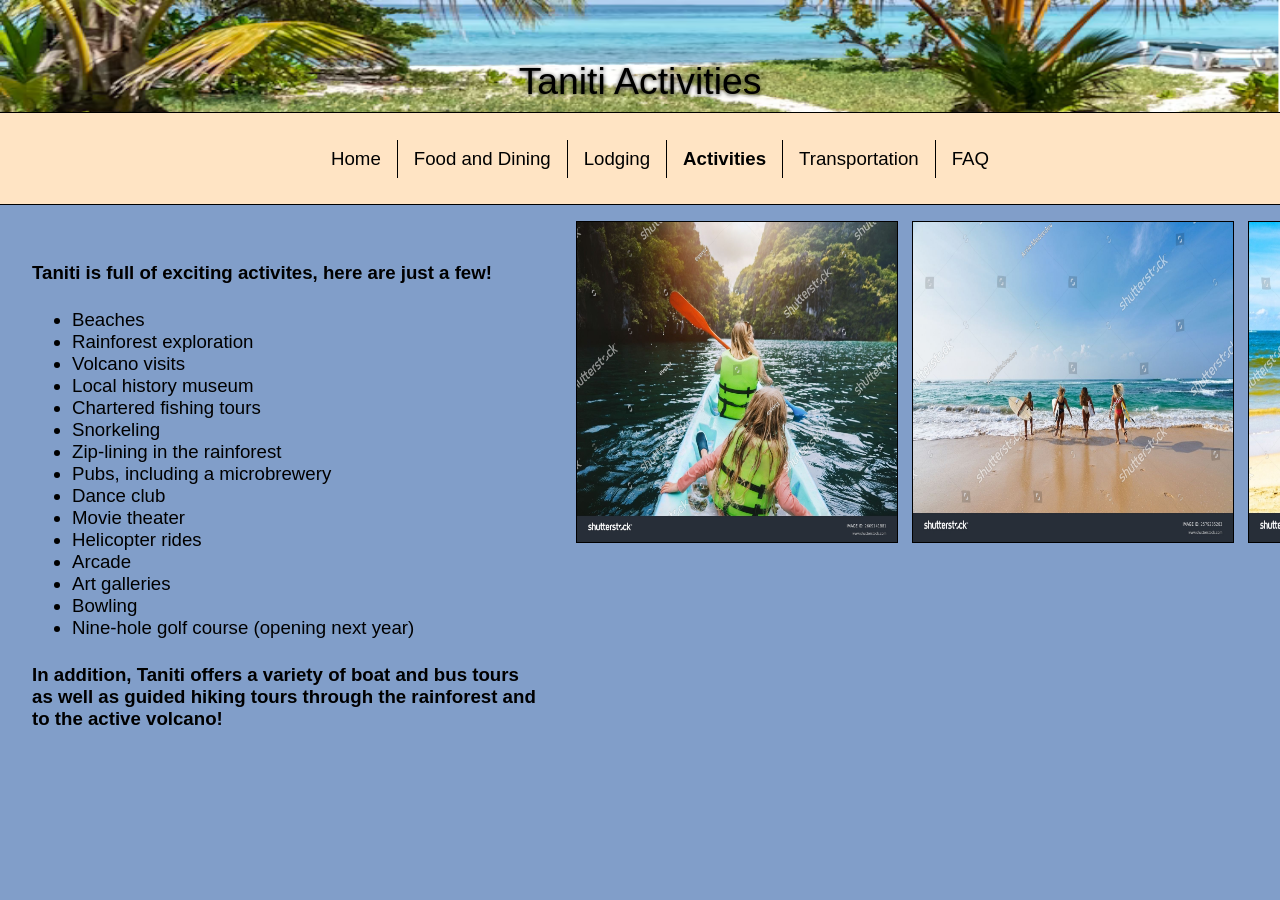
==== activities.html @ f4a3b8e1 "Full site in one commit, classic me." ====
<!DOCTYPE html>
<html lang="en">
<head>
  <meta charset="UTF-8">
  <title>Taniti Dining</title>
  <link rel="stylesheet" href="styles.css">
</head>
<body>

  <header>
    <img src="images/headerimg.png" alt="tropical background with palm trees and ocean" caption="Photo from Unsplash" class="header-image">
    <h1>Taniti Activities</h1>
  </header>

  <div class = "primary-nav">
    <nav>
    <ul>
      <li><a href="index.html" ">Home</a></li>
      <li><a href="dining.html" >Food and Dining</a></li>
      <li><a href="lodging.html">Lodging</a></li>
      <li><a href="activities.html"class="active">Activities</a></li>
      <li><a href="transport.html">Transportation</a></li>
      <li><a href="faq.html">FAQ</a></li>
    </ul>
    </nav>
  </div>

  <main>
    <div class="content-body">
      <h4>Taniti is full of exciting activites, here are just a few!</h4>
      <ul>
        <li>Beaches</li>
        <li>Rainforest exploration</li>
        <li>Volcano visits</li>
        <li>Local history museum</li>
        <li>Chartered fishing tours</li>
        <li>Snorkeling</li>
        <li>Zip-lining in the rainforest</li>
        <li>Pubs, including a microbrewery</li>
        <li>Dance club</li>
        <li>Movie theater</li>
        <li>Helicopter rides</li>
        <li>Arcade</li>
        <li>Art galleries</li>
        <li>Bowling</li>
        <li>Nine-hole golf course (opening next year)</li>
      </ul>
      <h4>In addition, Taniti offers a variety of boat and bus tours as well as guided hiking tours through the rainforest and to the active volcano!</h4>
    </div>
    <div class="image-grid">
      <img src="images/activities1.jpg" alt="activities 1">
      <img src="images/activities2.jpg" alt="activities 2">
      <img src="images/activities3.jpg" alt="activities 3">
    </div>
  </main>

</body>
</html>
---- styles.css ----
* {
   font-family: sans-serif;
}

body {
  margin: 0;
  font-size: 14pt;
  background-color: #819ec9;
}

header {
  position: relative;
  text-align: center;
  border-bottom: 1px solid #000;
}

header img {
  display: block;
  width: 100%;
  height: 7rem;

}

header h1 {
  position: absolute;
  top: 50%;
  left: 50%;
  transform: translate(-50%, -50%);
  padding: 1rem;
  font-weight: normal;
  color: #000000;
  text-shadow: 0 1px 4px rgba(0, 0, 0, 0.8);
}

.primary-nav {
  border-bottom: 1px solid #000;
   background-color: bisque;
}

/* Nav */
nav {
  display: flex;
  align-items: center;
  padding: 0.5rem 1rem;
  gap: 1.5rem;
  justify-content: center;
}

nav ul {
  display: flex;
  list-style: none;
}

nav ul li a {
  display: block;
  padding: 0.5rem 1rem;
  text-decoration: none;
  color: inherit;
  border-right: 1px solid #000;
}

nav ul li:last-child a {
  border-right: none;
}

nav ul li a.active {
  font-weight: bold;
}

/* Main */
main {
  display: flex;
  padding: 1rem;
  gap: 1rem;
}

.content-body {
  padding: 1rem;
  min-width: 40vw; 
}

.image-grid {
  display: grid;
  grid-template-columns: repeat(3, 20rem);
  grid-template-rows: repeat(1, 20rem);
  gap: 1rem;
}

.image-grid img {
  width: 20rem;
  height: 20rem;
  border: 1px solid #000;
  /* X placeholder via SVG background */
  background-image: url("data:image/svg+xml,%3Csvg xmlns='http://www.w3.org/2000/svg' width='100%25' height='100%25'%3E%3Cline x1='0' y1='0' x2='100%25' y2='100%25' stroke='%23999' stroke-width='1'/%3E%3Cline x1='100%25' y1='0' x2='0' y2='100%25' stroke='%23999' stroke-width='1'/%3E%3C/svg%3E");
  background-size: 100% 100%;
}

/* Footer */
footer {
    border-top: 1px solid #000;
      text-align: center;
}
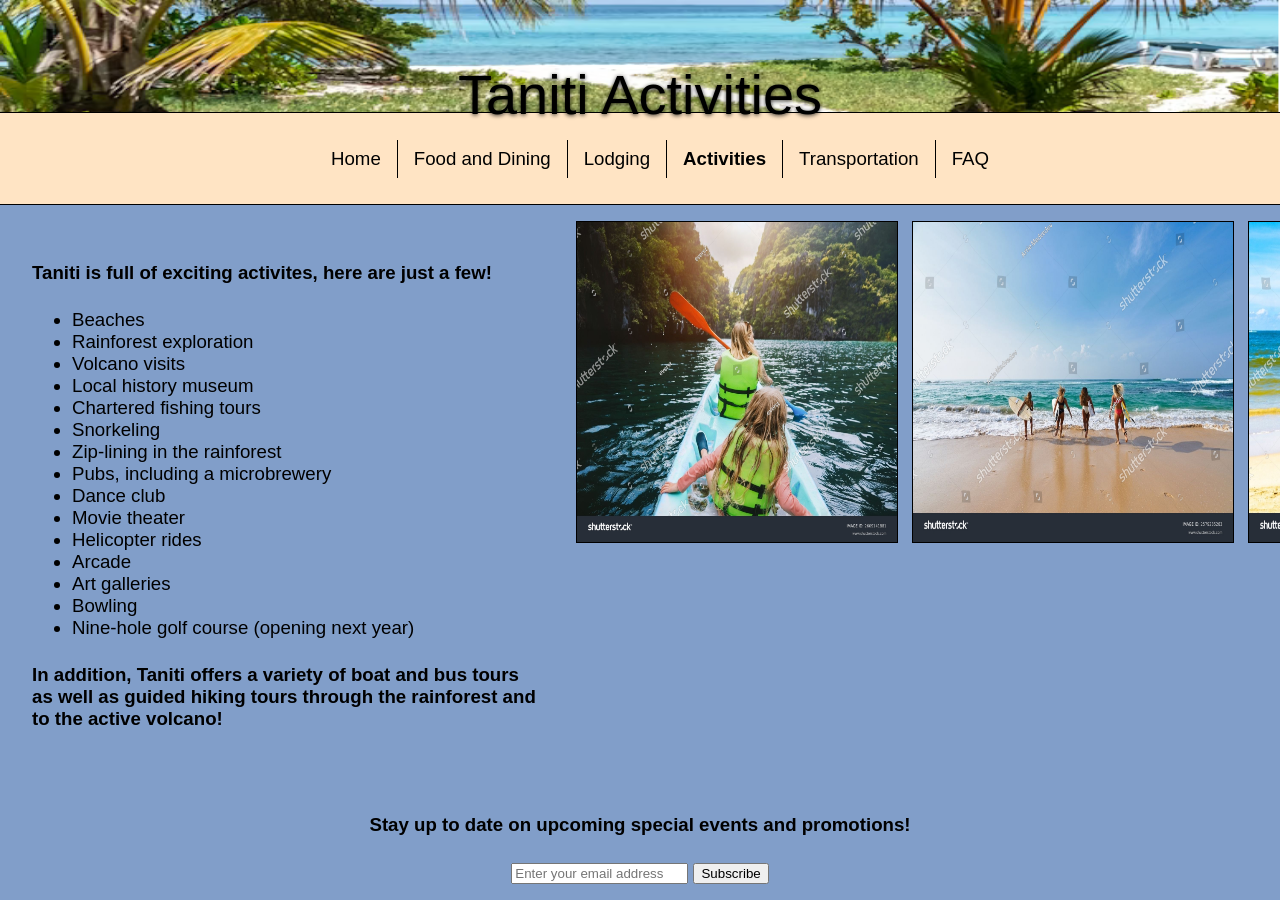
==== commit 9b86e224: "Changes to accomodate user feedback from guerilla testing." ====
--- a/activities.html
+++ b/activities.html
@@ -48,11 +48,24 @@
       <h4>In addition, Taniti offers a variety of boat and bus tours as well as guided hiking tours through the rainforest and to the active volcano!</h4>
     </div>
     <div class="image-grid">
-      <img src="images/activities1.jpg" alt="activities 1">
-      <img src="images/activities2.jpg" alt="activities 2">
-      <img src="images/activities3.jpg" alt="activities 3">
+      <a href="#img1"><img src="images/activities1.jpg" alt="activities 1"></a>
+      <a href="#img2"><img src="images/activities2.jpg" alt="activities 2"></a>
+      <a href="#img3"><img src="images/activities3.jpg" alt="activities 3"></a>
     </div>
+
+    <a id="img1" class="lightbox" href="#"><img src="images/activities1.jpg" alt="activities 1"></a>
+    <a id="img2" class="lightbox" href="#"><img src="images/activities2.jpg" alt="activities 2"></a>
+    <a id="img3" class="lightbox" href="#"><img src="images/activities3.jpg" alt="activities 3"></a>
   </main>
+
+  
+  <footer>
+    <h4>Stay up to date on upcoming special events and promotions!</h4>
+    <form>
+      <input type="email" placeholder="Enter your email address">
+      <button type="submit">Subscribe</button>
+    </form>
+  </footer>
 
 </body>
 </html>
--- a/styles.css
+++ b/styles.css
@@ -28,6 +28,7 @@
   transform: translate(-50%, -50%);
   padding: 1rem;
   font-weight: normal;
+  font-size: 3.5rem;
   color: #000000;
   text-shadow: 0 1px 4px rgba(0, 0, 0, 0.8);
 }
@@ -57,6 +58,11 @@
   text-decoration: none;
   color: inherit;
   border-right: 1px solid #000;
+}
+
+nav ul li :hover {
+  background-color: #819ec9;
+  color: #ffffff;
 }
 
 nav ul li:last-child a {
@@ -90,13 +96,41 @@
   width: 20rem;
   height: 20rem;
   border: 1px solid #000;
-  /* X placeholder via SVG background */
-  background-image: url("data:image/svg+xml,%3Csvg xmlns='http://www.w3.org/2000/svg' width='100%25' height='100%25'%3E%3Cline x1='0' y1='0' x2='100%25' y2='100%25' stroke='%23999' stroke-width='1'/%3E%3Cline x1='100%25' y1='0' x2='0' y2='100%25' stroke='%23999' stroke-width='1'/%3E%3C/svg%3E");
   background-size: 100% 100%;
+}
+
+/* Lightbox */
+.lightbox {
+  display: none;
+  position: fixed;
+  inset: 0;
+  background: rgba(0, 0, 0, 0.8);
+  z-index: 100;
+  justify-content: center;
+  align-items: center;
+  cursor: zoom-out;
+}
+
+.lightbox:target {
+  display: flex;
+}
+
+.lightbox img {
+  max-width: 90vw;
+  max-height: 90vh;
+  width: auto;
+  height: auto;
+  border: none;
+  background: none;
+  background-image: none;
+  pointer-events: none;
 }
 
 /* Footer */
 footer {
-    border-top: 1px solid #000;
-      text-align: center;
+    position: absolute;
+    bottom: 0;
+    width: 100%;
+    text-align: center;
+    padding-bottom: 1rem;
 }
